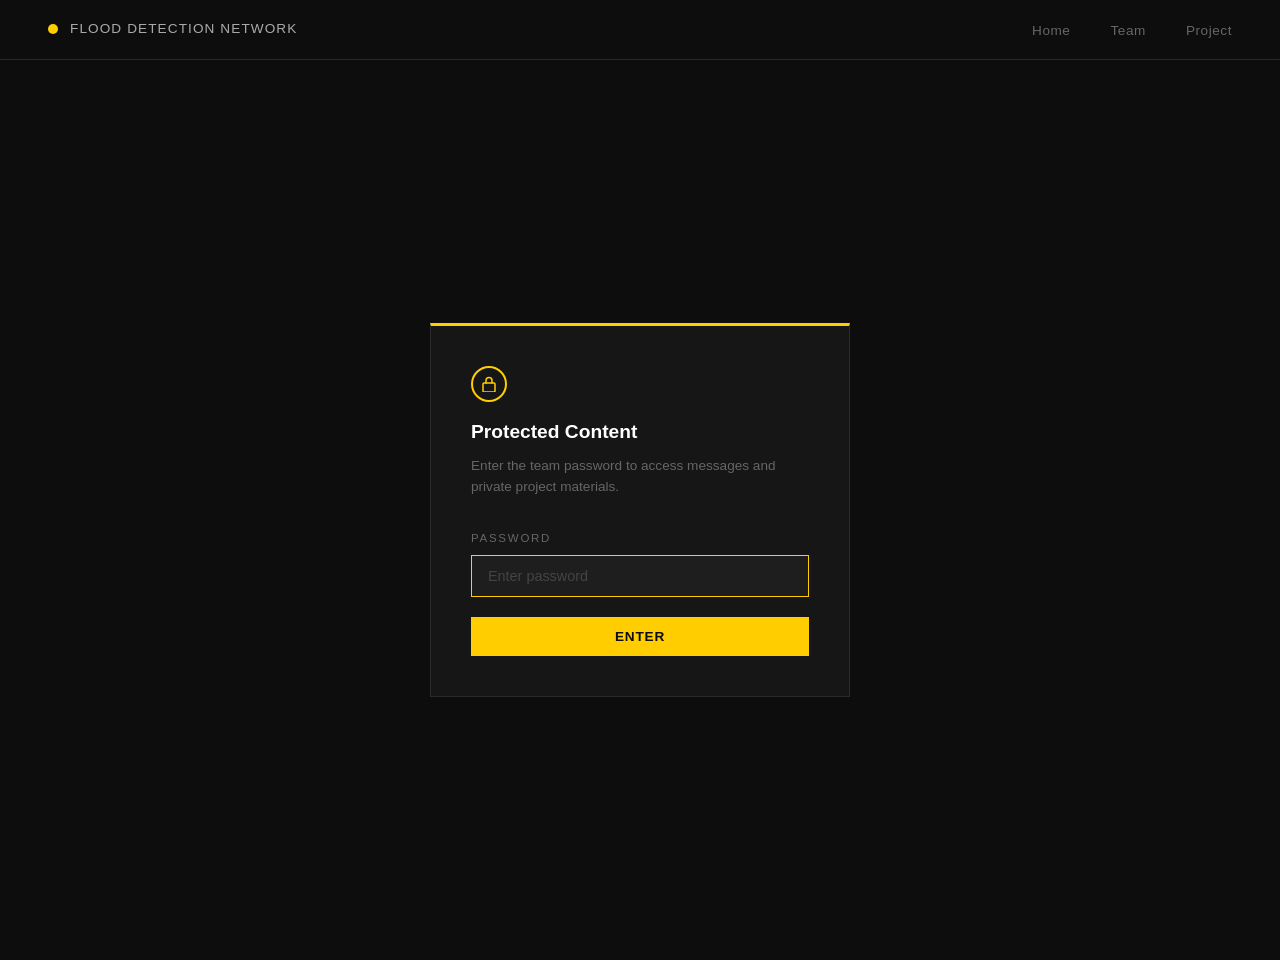
==== protected/index.html @ 120fe9fe "Phase 3: password gate, protected index, session management, change_password.py" ====
<!DOCTYPE html>
<html lang="en">
<head>
  <meta charset="UTF-8">
  <meta name="viewport" content="width=device-width, initial-scale=1.0">
  <title>Protected Content — Flood Detection Network</title>
  <link rel="stylesheet" href="../assets/css/style.css">
  <meta name="robots" content="noindex, nofollow">
</head>
<body>

  <nav class="nav">
    <a href="../index.html" class="nav-logo">
      <span class="dot"></span>
      <span class="name">Flood Detection Network</span>
    </a>
    <button class="nav-toggle" aria-label="Toggle navigation" onclick="this.parentElement.querySelector('.nav-links').classList.toggle('open')">
      <span></span><span></span><span></span>
    </button>
    <ul class="nav-links">
      <li><a href="../index.html">Home</a></li>
      <li><a href="../index.html#team">Team</a></li>
      <li><a href="../index.html#project">Project</a></li>
      <li><a href="#" onclick="logout(); return false;" style="color: #555;">Log Out</a></li>
    </ul>
  </nav>

  <!-- HEADER -->
  <section style="padding: 4rem 3rem 3rem; max-width: 1200px; margin: 0 auto;">
    <div class="tag" style="margin-bottom: 1.5rem;">Protected Area</div>
    <h1 style="font-size: 3rem; font-weight: 900; color: white; letter-spacing: -0.02em; line-height: 1.1;">
      Team Messages
    </h1>
    <p style="margin-top: 0.75rem; color: var(--text-muted); font-size: 0.9rem; max-width: 500px; line-height: 1.6;">
      Contact form submissions from visitors. Session expires after 30 minutes of inactivity.
    </p>

    <!-- Session timer display -->
    <div style="margin-top: 1.25rem; display: flex; align-items: center; gap: 0.5rem;">
      <span style="width: 7px; height: 7px; background: var(--gold); border-radius: 50%; display: inline-block;"></span>
      <span id="session-timer" style="font-size: 0.75rem; color: var(--text-muted); letter-spacing: 0.05em;"></span>
    </div>
  </section>

  <hr class="divider">

  <!-- FILTER TABS -->
  <div class="page-wrap" style="padding-top: 2rem; padding-bottom: 1rem; display: flex; gap: 0.5rem; flex-wrap: wrap;">
    <button class="filter-btn active" data-filter="all" onclick="filterMessages('all', this)">All</button>
    <button class="filter-btn" data-filter="Ethan Holter" onclick="filterMessages('Ethan Holter', this)">Ethan</button>
    <button class="filter-btn" data-filter="Jesse Meadows" onclick="filterMessages('Jesse Meadows', this)">Jesse</button>
    <button class="filter-btn" data-filter="Riggen Snyder" onclick="filterMessages('Riggen Snyder', this)">Riggen</button>
  </div>

  <!-- MESSAGES LIST -->
  <div class="page-wrap" style="padding-top: 1rem; padding-bottom: 4rem;">
    <div id="messages-container">
      <!-- Populated by JavaScript from the messages index -->
      <div id="loading" style="color: var(--text-muted); font-size: 0.85rem; padding: 2rem 0;">
        Loading messages...
      </div>
      <div id="empty-state" style="display: none; background: var(--surface); border: 1px solid var(--border); padding: 3rem 2rem; text-align: center;">
        <div style="font-size: 0.75rem; letter-spacing: 0.15em; text-transform: uppercase; color: var(--text-dim); margin-bottom: 0.5rem;">No Messages</div>
        <p style="font-size: 0.85rem; color: var(--text-muted);">No messages yet for this filter. Submissions from contact forms will appear here.</p>
      </div>
    </div>
  </div>

  <footer class="footer">
    &copy; 2026 ECE:4880 Senior Design &mdash; University of Iowa
  </footer>

  <style>
    .filter-btn {
      background: var(--surface);
      border: 1px solid var(--border);
      color: var(--text-muted);
      font-size: 0.75rem;
      letter-spacing: 0.1em;
      text-transform: uppercase;
      padding: 0.4rem 1rem;
      cursor: pointer;
      font-family: 'Arial', sans-serif;
      transition: all 0.15s;
    }
    .filter-btn:hover { border-color: #555; color: var(--text); }
    .filter-btn.active { background: var(--gold); color: var(--dark); border-color: var(--gold); font-weight: 700; }

    .message-card {
      background: var(--surface);
      border: 1px solid var(--border);
      border-left: 3px solid var(--gold);
      padding: 1.5rem 2rem;
      margin-bottom: 1px;
      transition: background 0.15s;
    }
    .message-card:hover { background: var(--surface-2); }
    .message-card a { text-decoration: none; color: inherit; display: block; }
    .message-meta {
      display: flex;
      justify-content: space-between;
      align-items: baseline;
      margin-bottom: 0.5rem;
      flex-wrap: wrap;
      gap: 0.5rem;
    }
    .message-sender { font-size: 0.9rem; font-weight: 700; color: white; }
    .message-timestamp { font-size: 0.72rem; color: var(--text-muted); letter-spacing: 0.05em; }
    .message-to { font-size: 0.72rem; color: var(--gold); letter-spacing: 0.05em; text-transform: uppercase; margin-bottom: 0.5rem; }
    .message-preview { font-size: 0.85rem; color: var(--text-muted); line-height: 1.5; white-space: nowrap; overflow: hidden; text-overflow: ellipsis; }
  </style>

  <script src="../assets/js/auth.js"></script>
  <script>
    // Auth check — redirects to gate.html if session invalid
    checkAuth();

    // ── Session timer ─────────────────────────────────────────
    function updateTimer() {
      const last    = parseInt(sessionStorage.getItem("dfdn_last_active") || "0", 10);
      const elapsed = Date.now() - last;
      const remaining = Math.max(0, 30 * 60 * 1000 - elapsed);
      const mins  = Math.floor(remaining / 60000);
      const secs  = Math.floor((remaining % 60000) / 1000);
      const el    = document.getElementById("session-timer");
      if (el) el.textContent = `Session expires in ${mins}m ${secs.toString().padStart(2,"0")}s`;
      if (remaining === 0) checkAuth();
    }
    updateTimer();
    setInterval(updateTimer, 1000);

    // ── Message loading ───────────────────────────────────────
    // messages-index.json is generated by the Netlify function each time
    // a new message is saved. It contains an array of message metadata.
    let allMessages = [];
    let currentFilter = "all";

    async function loadMessages() {
      try {
        const res  = await fetch("messages/index.json?" + Date.now());
        if (!res.ok) throw new Error("No index");
        allMessages = await res.json();
        renderMessages();
      } catch {
        // No messages yet — show empty state
        document.getElementById("loading").style.display = "none";
        document.getElementById("empty-state").style.display = "block";
      }
    }

    function renderMessages() {
      const container = document.getElementById("messages-container");
      const loading   = document.getElementById("loading");
      const empty     = document.getElementById("empty-state");

      loading.style.display = "none";

      const filtered = currentFilter === "all"
        ? allMessages
        : allMessages.filter(m => m.member === currentFilter);

      if (filtered.length === 0) {
        empty.style.display = "block";
        // Remove any existing cards
        container.querySelectorAll(".message-card").forEach(el => el.remove());
        return;
      }

      empty.style.display = "none";
      container.querySelectorAll(".message-card").forEach(el => el.remove());

      // Sort newest first
      filtered
        .slice()
        .sort((a, b) => new Date(b.timestamp) - new Date(a.timestamp))
        .forEach(msg => {
          const card = document.createElement("div");
          card.className = "message-card";
          card.dataset.member = msg.member;
          card.innerHTML = `
            <a href="messages/${msg.filename}">
              <div class="message-meta">
                <span class="message-sender">${escHtml(msg.name)}</span>
                <span class="message-timestamp">${formatDate(msg.timestamp)}</span>
              </div>
              <div class="message-to">To: ${escHtml(msg.member)}</div>
              <div class="message-preview">${escHtml(msg.preview)}</div>
            </a>
          `;
          container.appendChild(card);
        });
    }

    function filterMessages(filter, btn) {
      currentFilter = filter;
      document.querySelectorAll(".filter-btn").forEach(b => b.classList.remove("active"));
      btn.classList.add("active");
      renderMessages();
    }

    function escHtml(str) {
      return String(str)
        .replace(/&/g, "&amp;")
        .replace(/</g, "&lt;")
        .replace(/>/g, "&gt;")
        .replace(/"/g, "&quot;");
    }

    function formatDate(iso) {
      return new Date(iso).toLocaleString("en-US", {
        month: "short", day: "numeric", year: "numeric",
        hour: "numeric", minute: "2-digit"
      });
    }

    loadMessages();
  </script>

</body>
</html>
---- assets/css/style.css ----
/* ============================================================
   DISTRIBUTED FLOOD DETECTION NETWORK — Shared Stylesheet
   Design: Dark/Bold (prototype-b)
   ============================================================ */

/* ── Reset & Base ─────────────────────────────────────────── */
*, *::before, *::after {
  margin: 0;
  padding: 0;
  box-sizing: border-box;
}

:root {
  --gold:        #FFCD00;
  --gold-dim:    #c9a200;
  --dark:        #0d0d0d;
  --surface:     #161616;
  --surface-2:   #1e1e1e;
  --border:      #2a2a2a;
  --text:        #e0e0e0;
  --text-muted:  #666;
  --text-dim:    #444;
  --radius:      0px; /* sharp-edged aesthetic */
}

html { scroll-behavior: smooth; }

body {
  font-family: 'Arial', sans-serif;
  background: var(--dark);
  color: var(--text);
  min-height: 100vh;
  line-height: 1.5;
}

img { max-width: 100%; display: block; }
a  { color: inherit; text-decoration: none; }

/* ── Typography helpers ───────────────────────────────────── */
.label {
  font-size: 0.7rem;
  text-transform: uppercase;
  letter-spacing: 0.2em;
  color: var(--text-muted);
}

.gold  { color: var(--gold); }
.muted { color: var(--text-muted); }

/* ── Navigation ───────────────────────────────────────────── */
.nav {
  display: flex;
  justify-content: space-between;
  align-items: center;
  padding: 0 3rem;
  height: 60px;
  background: var(--dark);
  border-bottom: 1px solid var(--border);
  position: sticky;
  top: 0;
  z-index: 100;
}

.nav-logo {
  display: flex;
  align-items: center;
  gap: 0.75rem;
  text-decoration: none;
}

.nav-logo .dot {
  width: 10px;
  height: 10px;
  background: var(--gold);
  border-radius: 50%;
  flex-shrink: 0;
}

.nav-logo .name {
  font-size: 0.85rem;
  letter-spacing: 0.08em;
  color: #aaa;
  text-transform: uppercase;
}

.nav-links {
  list-style: none;
  display: flex;
  gap: 2.5rem;
}

.nav-links a {
  color: var(--text-muted);
  font-size: 0.85rem;
  letter-spacing: 0.04em;
  transition: color 0.2s;
}

.nav-links a:hover,
.nav-links a.active {
  color: var(--gold);
}

/* Hamburger — hidden on desktop */
.nav-toggle {
  display: none;
  flex-direction: column;
  gap: 5px;
  cursor: pointer;
  background: none;
  border: none;
  padding: 4px;
}
.nav-toggle span {
  display: block;
  width: 22px;
  height: 2px;
  background: var(--text-muted);
  transition: background 0.2s;
}
.nav-toggle:hover span { background: var(--gold); }

/* ── Buttons ──────────────────────────────────────────────── */
.btn {
  display: inline-block;
  padding: 0.75rem 1.75rem;
  font-size: 0.85rem;
  font-weight: 700;
  letter-spacing: 0.06em;
  text-transform: uppercase;
  cursor: pointer;
  border: none;
  transition: opacity 0.2s, background 0.2s;
  text-decoration: none;
}

.btn-gold {
  background: var(--gold);
  color: var(--dark);
}
.btn-gold:hover { opacity: 0.85; }

.btn-dark {
  background: var(--dark);
  color: var(--gold);
  border: 1px solid var(--border);
}
.btn-dark:hover { border-color: var(--gold); }

.btn-ghost {
  background: transparent;
  color: var(--text-muted);
  border: 1px solid var(--border);
}
.btn-ghost:hover { color: var(--text); border-color: #555; }

/* ── Tag / Pill ───────────────────────────────────────────── */
.tag {
  display: inline-block;
  border: 1px solid var(--gold);
  color: var(--gold);
  font-size: 0.7rem;
  letter-spacing: 0.18em;
  text-transform: uppercase;
  padding: 0.28rem 0.7rem;
}

.chip {
  display: inline-block;
  background: var(--surface-2);
  color: var(--text-muted);
  font-size: 0.72rem;
  padding: 0.3rem 0.65rem;
  letter-spacing: 0.04em;
  text-transform: uppercase;
}

/* ── Divider ──────────────────────────────────────────────── */
.divider {
  border: none;
  border-top: 1px solid var(--border);
}

/* ── Page wrapper ─────────────────────────────────────────── */
.page-wrap {
  max-width: 1200px;
  margin: 0 auto;
  padding: 0 3rem;
}

/* ── Section header ───────────────────────────────────────── */
.section-header {
  display: flex;
  justify-content: space-between;
  align-items: baseline;
  margin-bottom: 1.75rem;
}

.section-header .label { }
.section-header a {
  font-size: 0.8rem;
  color: var(--gold);
}
.section-header a:hover { opacity: 0.8; }

/* ── Card grid ────────────────────────────────────────────── */
.card-grid-3 {
  display: grid;
  grid-template-columns: repeat(3, 1fr);
  gap: 1px;
  background: var(--border);
  border: 1px solid var(--border);
}

.card-grid-2 {
  display: grid;
  grid-template-columns: repeat(2, 1fr);
  gap: 1rem;
}

/* ── Surface card ─────────────────────────────────────────── */
.card {
  background: var(--surface);
  padding: 2rem;
  transition: background 0.2s;
}
.card:hover { background: var(--surface-2); }

/* ── Gold accent bar (top of card) ───────────────────────────*/
.card-accent { border-top: 2px solid var(--gold); }

/* ── Avatar circle ────────────────────────────────────────── */
.avatar {
  width: 48px;
  height: 48px;
  border: 2px solid var(--gold);
  border-radius: 50%;
  display: flex;
  align-items: center;
  justify-content: center;
  font-size: 1.1rem;
  font-weight: 900;
  color: var(--gold);
  flex-shrink: 0;
}

.avatar-lg {
  width: 80px;
  height: 80px;
  font-size: 1.75rem;
}

/* ── Form elements ────────────────────────────────────────── */
.form-group {
  margin-bottom: 1.25rem;
}

.form-group label {
  display: block;
  font-size: 0.72rem;
  text-transform: uppercase;
  letter-spacing: 0.15em;
  color: var(--text-muted);
  margin-bottom: 0.5rem;
}

.form-group input,
.form-group textarea {
  width: 100%;
  background: var(--surface-2);
  border: 1px solid var(--border);
  color: var(--text);
  font-family: 'Arial', sans-serif;
  font-size: 0.9rem;
  padding: 0.75rem 1rem;
  outline: none;
  transition: border-color 0.2s;
  resize: vertical;
}

.form-group input:focus,
.form-group textarea:focus {
  border-color: var(--gold);
}

.form-group input::placeholder,
.form-group textarea::placeholder {
  color: var(--text-dim);
}

/* ── Protected / gate layout ──────────────────────────────── */
.gate-wrap {
  min-height: 100vh;
  display: flex;
  align-items: center;
  justify-content: center;
  padding: 2rem;
}

.gate-box {
  background: var(--surface);
  border: 1px solid var(--border);
  border-top: 3px solid var(--gold);
  padding: 2.5rem;
  width: 100%;
  max-width: 420px;
}

.gate-box h2 {
  font-size: 1.2rem;
  font-weight: 900;
  color: white;
  margin-bottom: 0.5rem;
}

.gate-box p {
  font-size: 0.85rem;
  color: var(--text-muted);
  margin-bottom: 2rem;
  line-height: 1.6;
}

.gate-error {
  font-size: 0.8rem;
  color: #ff4444;
  margin-top: 0.75rem;
  display: none;
}

/* ── Footer ───────────────────────────────────────────────── */
.footer {
  border-top: 1px solid var(--border);
  text-align: center;
  padding: 2rem;
  font-size: 0.75rem;
  color: #333;
  letter-spacing: 0.06em;
  text-transform: uppercase;
}

/* ── Responsive ───────────────────────────────────────────── */
@media (max-width: 768px) {
  .nav {
    padding: 0 1.25rem;
  }

  .nav-links {
    display: none;
    flex-direction: column;
    gap: 0;
    position: absolute;
    top: 60px;
    left: 0;
    right: 0;
    background: var(--dark);
    border-bottom: 1px solid var(--border);
    padding: 1rem 0;
  }

  .nav-links.open { display: flex; }

  .nav-links a {
    padding: 0.75rem 1.5rem;
    display: block;
  }

  .nav-toggle { display: flex; }

  .page-wrap { padding: 0 1.25rem; }

  .card-grid-3 {
    grid-template-columns: 1fr;
  }

  .card-grid-2 {
    grid-template-columns: 1fr;
  }
}

@media (max-width: 480px) {
  .btn { padding: 0.65rem 1.25rem; font-size: 0.8rem; }
}
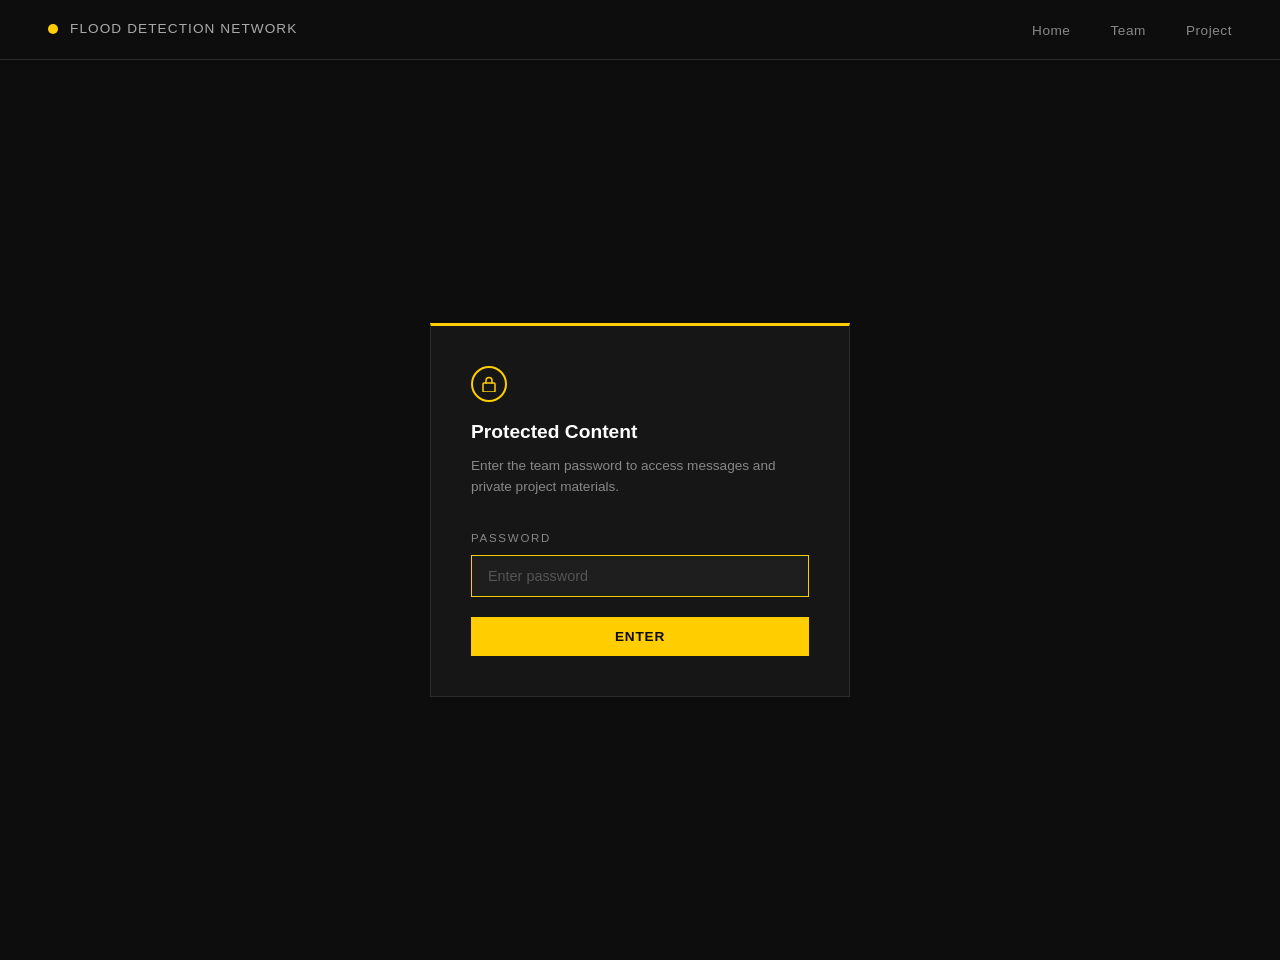
==== commit 79dbfc54: "Phase 5: fix security, accessibility, responsiveness, and code quality - auth.js: add isAuthenticate" ====
--- a/protected/index.html
+++ b/protected/index.html
@@ -14,14 +14,14 @@
       <span class="dot"></span>
       <span class="name">Flood Detection Network</span>
     </a>
-    <button class="nav-toggle" aria-label="Toggle navigation" onclick="this.parentElement.querySelector('.nav-links').classList.toggle('open')">
+    <button class="nav-toggle" aria-label="Toggle navigation">
       <span></span><span></span><span></span>
     </button>
     <ul class="nav-links">
       <li><a href="../index.html">Home</a></li>
       <li><a href="../index.html#team">Team</a></li>
       <li><a href="../index.html#project">Project</a></li>
-      <li><a href="#" onclick="logout(); return false;" style="color: #555;">Log Out</a></li>
+      <li><a href="#" id="logout-link">Log Out</a></li>
     </ul>
   </nav>
 
@@ -38,24 +38,23 @@
     <!-- Session timer display -->
     <div style="margin-top: 1.25rem; display: flex; align-items: center; gap: 0.5rem;">
       <span style="width: 7px; height: 7px; background: var(--gold); border-radius: 50%; display: inline-block;"></span>
-      <span id="session-timer" style="font-size: 0.75rem; color: var(--text-muted); letter-spacing: 0.05em;"></span>
+      <span id="session-timer" aria-live="off" style="font-size: 0.75rem; color: var(--text-muted); letter-spacing: 0.05em;"></span>
     </div>
   </section>
 
   <hr class="divider">
 
   <!-- FILTER TABS -->
-  <div class="page-wrap" style="padding-top: 2rem; padding-bottom: 1rem; display: flex; gap: 0.5rem; flex-wrap: wrap;">
-    <button class="filter-btn active" data-filter="all" onclick="filterMessages('all', this)">All</button>
-    <button class="filter-btn" data-filter="Ethan Holter" onclick="filterMessages('Ethan Holter', this)">Ethan</button>
-    <button class="filter-btn" data-filter="Jesse Meadows" onclick="filterMessages('Jesse Meadows', this)">Jesse</button>
-    <button class="filter-btn" data-filter="Riggen Snyder" onclick="filterMessages('Riggen Snyder', this)">Riggen</button>
+  <div class="page-wrap" id="filter-bar" style="padding-top: 2rem; padding-bottom: 1rem; display: flex; gap: 0.5rem; flex-wrap: wrap;" role="group" aria-label="Filter messages by team member">
+    <button class="filter-btn active" data-filter="all" aria-pressed="true">All</button>
+    <button class="filter-btn" data-filter="Ethan Holter" aria-pressed="false">Ethan</button>
+    <button class="filter-btn" data-filter="Jesse Meadows" aria-pressed="false">Jesse</button>
+    <button class="filter-btn" data-filter="Riggen Snyder" aria-pressed="false">Riggen</button>
   </div>
 
   <!-- MESSAGES LIST -->
   <div class="page-wrap" style="padding-top: 1rem; padding-bottom: 4rem;">
     <div id="messages-container">
-      <!-- Populated by JavaScript from the messages index -->
       <div id="loading" style="color: var(--text-muted); font-size: 0.85rem; padding: 2rem 0;">
         Loading messages...
       </div>
@@ -83,7 +82,7 @@
       font-family: 'Arial', sans-serif;
       transition: all 0.15s;
     }
-    .filter-btn:hover { border-color: #555; color: var(--text); }
+    .filter-btn:hover { border-color: var(--text-dim); color: var(--text); }
     .filter-btn.active { background: var(--gold); color: var(--dark); border-color: var(--gold); font-weight: 700; }
 
     .message-card {
@@ -112,37 +111,49 @@
 
   <script src="../assets/js/auth.js"></script>
   <script>
-    // Auth check — redirects to gate.html if session invalid
+    // ── Auth ──────────────────────────────────────────────────
     checkAuth();
 
-    // ── Session timer ─────────────────────────────────────────
+    // ── Event listeners (no inline onclick) ──────────────────
+    document.querySelector(".nav-toggle").addEventListener("click", function() {
+      this.parentElement.querySelector(".nav-links").classList.toggle("open");
+    });
+
+    document.getElementById("logout-link").addEventListener("click", function(e) {
+      e.preventDefault();
+      logout();
+    });
+
+    // ── Session timer ────────────────────────────────────────
+    let timerInterval;
+
     function updateTimer() {
-      const last    = parseInt(sessionStorage.getItem("dfdn_last_active") || "0", 10);
-      const elapsed = Date.now() - last;
-      const remaining = Math.max(0, 30 * 60 * 1000 - elapsed);
-      const mins  = Math.floor(remaining / 60000);
-      const secs  = Math.floor((remaining % 60000) / 1000);
-      const el    = document.getElementById("session-timer");
-      if (el) el.textContent = `Session expires in ${mins}m ${secs.toString().padStart(2,"0")}s`;
-      if (remaining === 0) checkAuth();
-    }
+      const remaining = sessionRemaining();
+      const mins = Math.floor(remaining / 60000);
+      const secs = Math.floor((remaining % 60000) / 1000);
+      const el   = document.getElementById("session-timer");
+      if (el) el.textContent = "Session expires in " + mins + "m " + secs.toString().padStart(2, "0") + "s";
+
+      if (remaining === 0) {
+        clearInterval(timerInterval);
+        checkAuth(); // will redirect to gate
+      }
+    }
+
     updateTimer();
-    setInterval(updateTimer, 1000);
-
-    // ── Message loading ───────────────────────────────────────
-    // messages-index.json is generated by the Netlify function each time
-    // a new message is saved. It contains an array of message metadata.
+    timerInterval = setInterval(updateTimer, 1000);
+
+    // ── Message loading ──────────────────────────────────────
     let allMessages = [];
     let currentFilter = "all";
 
     async function loadMessages() {
       try {
-        const res  = await fetch("messages/index.json?" + Date.now());
+        const res = await fetch("messages/index.json");
         if (!res.ok) throw new Error("No index");
         allMessages = await res.json();
         renderMessages();
       } catch {
-        // No messages yet — show empty state
         document.getElementById("loading").style.display = "none";
         document.getElementById("empty-state").style.display = "block";
       }
@@ -157,53 +168,56 @@
 
       const filtered = currentFilter === "all"
         ? allMessages
-        : allMessages.filter(m => m.member === currentFilter);
+        : allMessages.filter(function(m) { return m.member === currentFilter; });
+
+      container.querySelectorAll(".message-card").forEach(function(el) { el.remove(); });
 
       if (filtered.length === 0) {
         empty.style.display = "block";
-        // Remove any existing cards
-        container.querySelectorAll(".message-card").forEach(el => el.remove());
         return;
       }
 
       empty.style.display = "none";
-      container.querySelectorAll(".message-card").forEach(el => el.remove());
-
-      // Sort newest first
+
       filtered
         .slice()
-        .sort((a, b) => new Date(b.timestamp) - new Date(a.timestamp))
-        .forEach(msg => {
-          const card = document.createElement("div");
+        .sort(function(a, b) { return new Date(b.timestamp) - new Date(a.timestamp); })
+        .forEach(function(msg) {
+          var card = document.createElement("div");
           card.className = "message-card";
           card.dataset.member = msg.member;
-          card.innerHTML = `
-            <a href="messages/${msg.filename}">
-              <div class="message-meta">
-                <span class="message-sender">${escHtml(msg.name)}</span>
-                <span class="message-timestamp">${formatDate(msg.timestamp)}</span>
-              </div>
-              <div class="message-to">To: ${escHtml(msg.member)}</div>
-              <div class="message-preview">${escHtml(msg.preview)}</div>
-            </a>
-          `;
+
+          var link = document.createElement("a");
+          link.href = "messages/" + encodeURIComponent(msg.filename);
+
+          var meta = document.createElement("div");
+          meta.className = "message-meta";
+
+          var sender = document.createElement("span");
+          sender.className = "message-sender";
+          sender.textContent = msg.name;
+
+          var ts = document.createElement("span");
+          ts.className = "message-timestamp";
+          ts.textContent = formatDate(msg.timestamp);
+
+          meta.appendChild(sender);
+          meta.appendChild(ts);
+          link.appendChild(meta);
+
+          var to = document.createElement("div");
+          to.className = "message-to";
+          to.textContent = "To: " + msg.member;
+          link.appendChild(to);
+
+          var preview = document.createElement("div");
+          preview.className = "message-preview";
+          preview.textContent = msg.preview;
+          link.appendChild(preview);
+
+          card.appendChild(link);
           container.appendChild(card);
         });
-    }
-
-    function filterMessages(filter, btn) {
-      currentFilter = filter;
-      document.querySelectorAll(".filter-btn").forEach(b => b.classList.remove("active"));
-      btn.classList.add("active");
-      renderMessages();
-    }
-
-    function escHtml(str) {
-      return String(str)
-        .replace(/&/g, "&amp;")
-        .replace(/</g, "&lt;")
-        .replace(/>/g, "&gt;")
-        .replace(/"/g, "&quot;");
     }
 
     function formatDate(iso) {
@@ -213,6 +227,20 @@
       });
     }
 
+    // ── Filter buttons ───────────────────────────────────────
+    document.getElementById("filter-bar").addEventListener("click", function(e) {
+      var btn = e.target.closest(".filter-btn");
+      if (!btn) return;
+      currentFilter = btn.dataset.filter;
+      document.querySelectorAll(".filter-btn").forEach(function(b) {
+        b.classList.remove("active");
+        b.setAttribute("aria-pressed", "false");
+      });
+      btn.classList.add("active");
+      btn.setAttribute("aria-pressed", "true");
+      renderMessages();
+    });
+
     loadMessages();
   </script>
 
--- a/assets/css/style.css
+++ b/assets/css/style.css
@@ -18,9 +18,8 @@
   --surface-2:   #1e1e1e;
   --border:      #2a2a2a;
   --text:        #e0e0e0;
-  --text-muted:  #666;
-  --text-dim:    #444;
-  --radius:      0px; /* sharp-edged aesthetic */
+  --text-muted:  #888;
+  --text-dim:    #555;
 }
 
 html { scroll-behavior: smooth; }
@@ -34,7 +33,13 @@
 }
 
 img { max-width: 100%; display: block; }
-a  { color: inherit; text-decoration: none; }
+a   { color: inherit; text-decoration: none; }
+
+/* Focus ring for keyboard navigation */
+:focus-visible {
+  outline: 2px solid var(--gold);
+  outline-offset: 2px;
+}
 
 /* ── Typography helpers ───────────────────────────────────── */
 .label {
@@ -118,7 +123,8 @@
   background: var(--text-muted);
   transition: background 0.2s;
 }
-.nav-toggle:hover span { background: var(--gold); }
+.nav-toggle:hover span,
+.nav-toggle:focus-visible span { background: var(--gold); }
 
 /* ── Buttons ──────────────────────────────────────────────── */
 .btn {
@@ -130,7 +136,7 @@
   text-transform: uppercase;
   cursor: pointer;
   border: none;
-  transition: opacity 0.2s, background 0.2s;
+  transition: opacity 0.2s, background 0.2s, border-color 0.2s;
   text-decoration: none;
 }
 
@@ -139,6 +145,10 @@
   color: var(--dark);
 }
 .btn-gold:hover { opacity: 0.85; }
+.btn-gold:disabled {
+  opacity: 0.5;
+  cursor: not-allowed;
+}
 
 .btn-dark {
   background: var(--dark);
@@ -152,7 +162,7 @@
   color: var(--text-muted);
   border: 1px solid var(--border);
 }
-.btn-ghost:hover { color: var(--text); border-color: #555; }
+.btn-ghost:hover { color: var(--text); border-color: var(--text-muted); }
 
 /* ── Tag / Pill ───────────────────────────────────────────── */
 .tag {
@@ -196,7 +206,6 @@
   margin-bottom: 1.75rem;
 }
 
-.section-header .label { }
 .section-header a {
   font-size: 0.8rem;
   color: var(--gold);
@@ -283,6 +292,11 @@
   border-color: var(--gold);
 }
 
+.form-group input:invalid:not(:placeholder-shown),
+.form-group textarea:invalid:not(:placeholder-shown) {
+  border-color: #ff4444;
+}
+
 .form-group input::placeholder,
 .form-group textarea::placeholder {
   color: var(--text-dim);
@@ -327,18 +341,65 @@
   display: none;
 }
 
+/* ── Hero watermark ───────────────────────────────────────── */
+.hero-watermark {
+  position: absolute;
+  top: 3rem;
+  right: 3rem;
+  font-size: 8rem;
+  font-weight: 900;
+  color: #1a1a1a;
+  letter-spacing: -0.05em;
+  line-height: 1;
+  user-select: none;
+  pointer-events: none;
+}
+
+/* ── Two-column profile layout ────────────────────────────── */
+.profile-grid {
+  display: grid;
+  grid-template-columns: 1fr 1fr;
+  gap: 3rem;
+  align-items: start;
+}
+
+.profile-header {
+  display: grid;
+  grid-template-columns: auto 1fr;
+  gap: 3rem;
+  align-items: start;
+}
+
 /* ── Footer ───────────────────────────────────────────────── */
 .footer {
   border-top: 1px solid var(--border);
   text-align: center;
   padding: 2rem;
   font-size: 0.75rem;
-  color: #333;
+  color: var(--text-muted);
   letter-spacing: 0.06em;
   text-transform: uppercase;
 }
 
 /* ── Responsive ───────────────────────────────────────────── */
+
+/* Tablet */
+@media (max-width: 1024px) {
+  .page-wrap { padding: 0 2rem; }
+  .nav       { padding: 0 2rem; }
+
+  .hero-watermark { font-size: 5rem; }
+
+  .profile-grid {
+    grid-template-columns: 1fr;
+  }
+
+  .profile-header {
+    gap: 2rem;
+  }
+}
+
+/* Mobile */
 @media (max-width: 768px) {
   .nav {
     padding: 0 1.25rem;
@@ -364,6 +425,8 @@
     display: block;
   }
 
+  .hero-watermark { display: none; }
+
   .nav-toggle { display: flex; }
 
   .page-wrap { padding: 0 1.25rem; }
@@ -375,6 +438,11 @@
   .card-grid-2 {
     grid-template-columns: 1fr;
   }
+
+  .profile-header {
+    grid-template-columns: 1fr;
+    gap: 1.5rem;
+  }
 }
 
 @media (max-width: 480px) {
